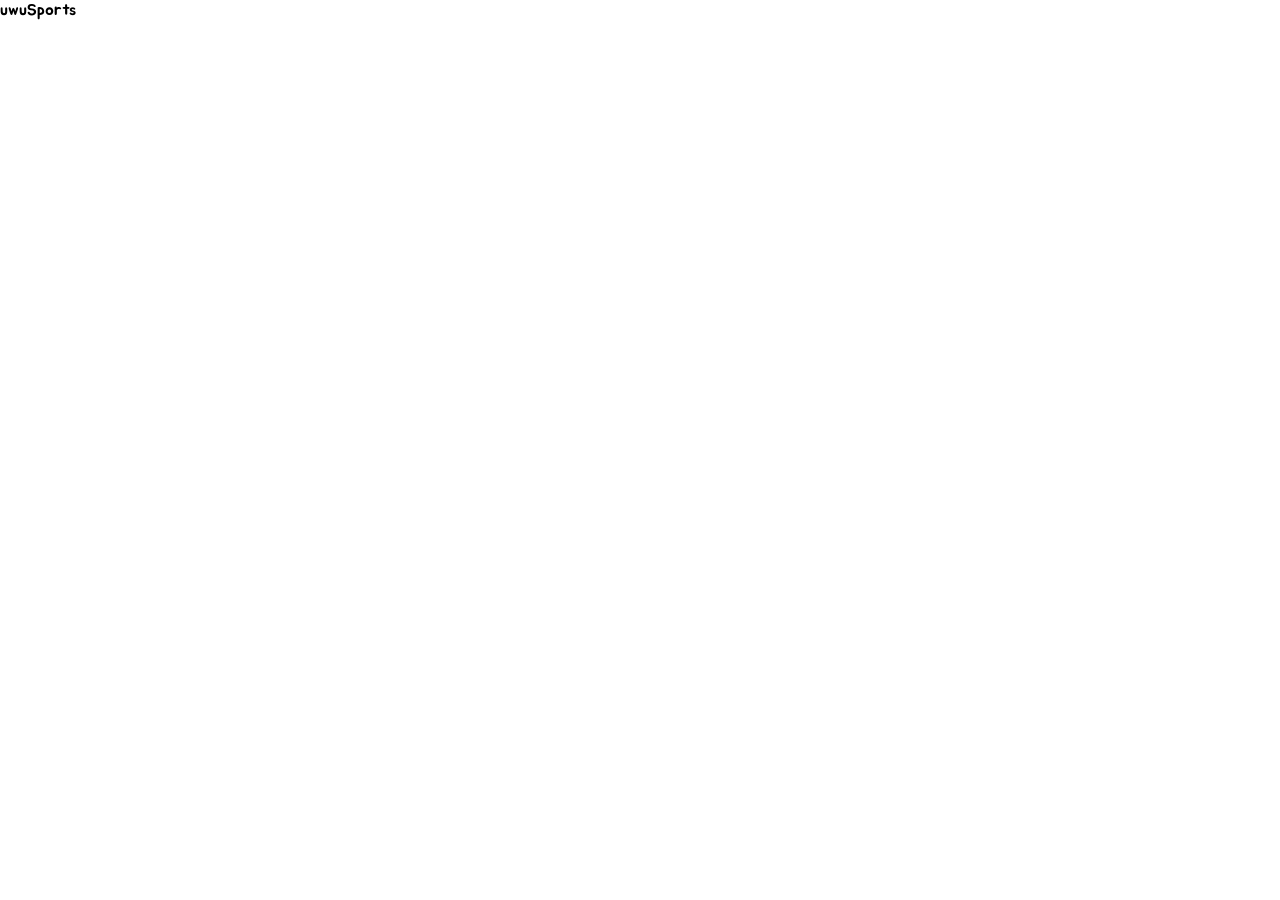
==== main-site/index.html @ 339b44cb "init structure" ====
<!doctype html>
<html lang="en">

<head>
    <!-- Google tag (gtag.js) -->
    <script async src="https://www.googletagmanager.com/gtag/js?id=G-FMCYFTFPEL"></script>
    <script>
        window.dataLayer = window.dataLayer || [];

        function gtag() {
            dataLayer.push(arguments);
        }
        gtag('js', new Date());

        gtag('config', 'G-FMCYFTFPEL');
    </script>
    <script async src="https://pagead2.googlesyndication.com/pagead/js/adsbygoogle.js?client=ca-pub-9715826188316382"
        crossorigin="anonymous"></script>

    <link rel="manifest" href="/manifest.json" />

    <meta charset="utf-8">
    <title>uwuSports | UwU Apps</title>
    <meta name="viewport" content="width=device-width, initial-scale=1">
    <meta name="description" content="A simple uwuSports app; view live uwuSports at a glance!">
    <meta name="description" content="View live sports scores at your fingertips!">

    <meta property="og:type" content="website">
    <meta property="og:title" content="uwuSports | UwU Apps" />
    <meta property="og:site_name" content="UwU Apps" />
    <meta property="og:description" content="A simple uwuSports app; view live uwuSports at a glance!" />

    <link rel="stylesheet" href="https://fonts.googleapis.com/css?family=Jua">
    <link rel="stylesheet" href="/style.css">
    <meta name="theme-color" content="#ccffcc" />

    <!-- Embed Image -->
    <link rel="apple-touch-icon" href="/USC.png">
    <link rel="icon" href="/favicon.ico">
    <link rel="shortcut icon" href="/favicon.ico">
    <meta name="twitter:card" content="summary">
    <meta name="twitter:image:src" content="/USC.png">
    <meta property="og:image" content="/USC.png" />

    <link rel="stylesheet" href="https://cdnjs.cloudflare.com/ajax/libs/font-awesome/6.5.2/css/all.min.css">
    <script defer="" src="https://use.fontawesome.com/releases/v6.5.2/js/all.js"></script>
</head>

<body>
    uwuSports

    <script src="/script.js"></script>

    <script>
        if ('serviceWorker' in navigator) {
          navigator.serviceWorker.register('/sw.js');
        }
    </script>
    
</body>

</html>
---- style.css ----
* {
  padding: 0;
  margin: 0;
  box-sizing: border-box;
  font-family: "Jua", sans-serif;

  /* Chrome and Opera */
  user-select: none;

  /* Safari */
  -webkit-user-select: none;

  /* Konqueror HTML */
  -khtml-user-select: none;

  /* Firefox */
  -moz-user-select: none;

  /* Internet Explorer/Edge */
  -ms-user-select: none;
}

:link {
  color: #6f6;
}

:visited {
  color: #66f;
}

:root {
  --brand: #99ff99;
  --bg: #f7faf8;
  --card: #ffffff;
  --ink: #0f1721;
  --muted: #667085;
  --ring: rgba(153, 255, 153, 0.5);
  --ok: #16a34a;
  --warn: #ea580c;
  --busy: #b91c1c;
}
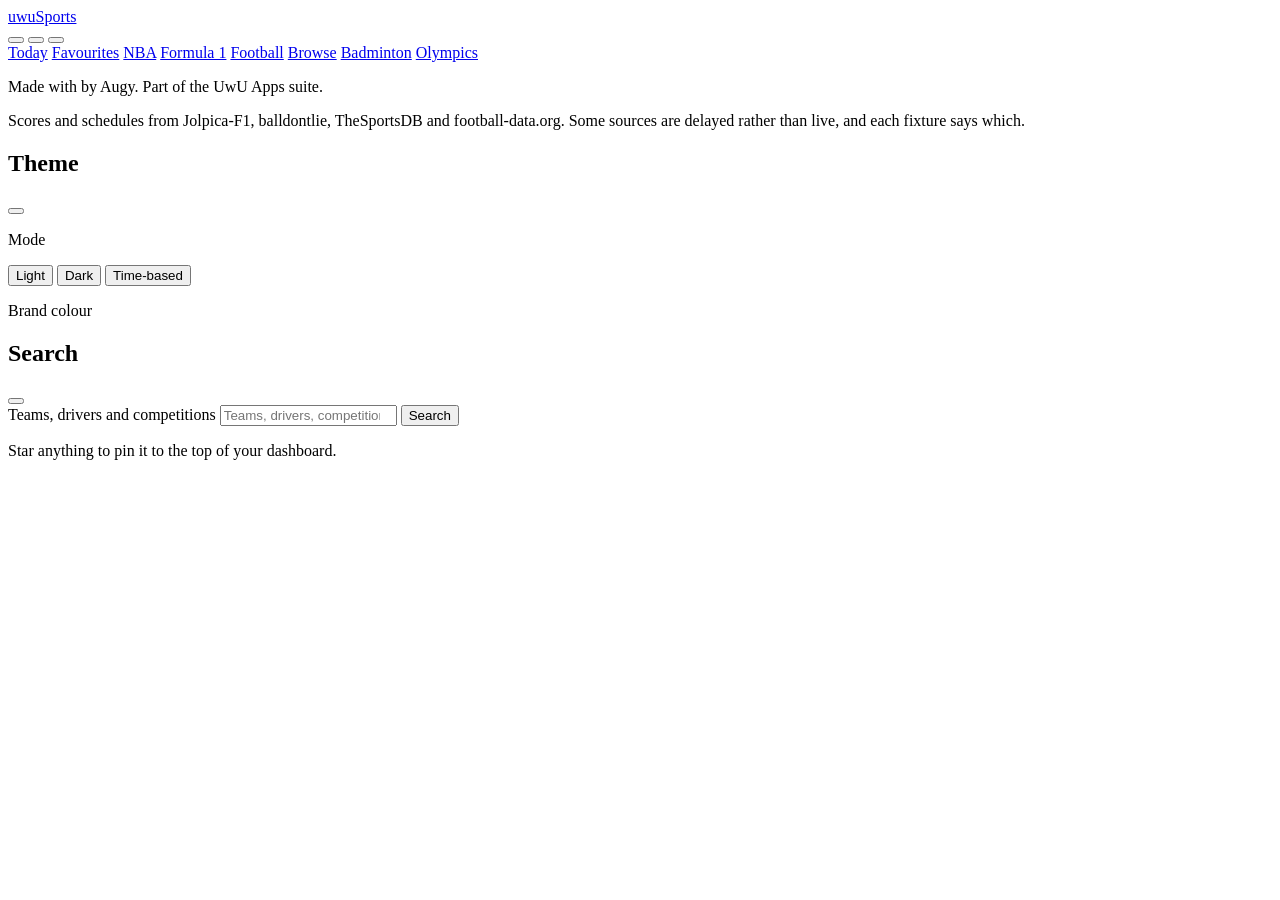
==== commit e24290f7: "feat(uwuSports): add sports fixture PWA with multi-source adapters and sw verification - Build uwuSp" ====
--- a/main-site/index.html
+++ b/main-site/index.html
@@ -2,6 +2,30 @@
 <html lang="en">
 
 <head>
+    <script>
+        /* Pre-paint theme resolution. Runs before the stylesheet so the saved
+           theme lands before first paint, which is what stops an evening
+           reader watching a white page turn dark a moment later.
+
+           The two hours below are duplicated from LIGHT_FROM_HOUR and
+           LIGHT_UNTIL_HOUR in /js/theme.js and have to be: this script cannot
+           import anything. Change them together. */
+        (function () {
+            var k = "uwusports";
+            var m = localStorage.getItem(k + ".mode") || "light";
+
+            document.documentElement.setAttribute("data-mode-preference", m);
+            if (m === "time") {
+                var h = new Date().getHours();
+                m = h >= 9 && h < 18 ? "light" : "dark";
+            }
+
+            var c = localStorage.getItem(k + ".colorTheme") || "classic";
+            document.documentElement.setAttribute("data-mode", m);
+            document.documentElement.setAttribute("data-color-theme", c);
+        })();
+    </script>
+
     <!-- Google tag (gtag.js) -->
     <script async src="https://www.googletagmanager.com/gtag/js?id=G-FMCYFTFPEL"></script>
     <script>
@@ -22,41 +46,124 @@
     <meta charset="utf-8">
     <title>uwuSports | UwU Apps</title>
     <meta name="viewport" content="width=device-width, initial-scale=1">
-    <meta name="description" content="A simple uwuSports app; view live uwuSports at a glance!">
     <meta name="description" content="View live sports scores at your fingertips!">
 
     <meta property="og:type" content="website">
     <meta property="og:title" content="uwuSports | UwU Apps" />
     <meta property="og:site_name" content="UwU Apps" />
-    <meta property="og:description" content="A simple uwuSports app; view live uwuSports at a glance!" />
+    <meta property="og:description" content="View live sports scores at your fingertips!" />
 
     <link rel="stylesheet" href="https://fonts.googleapis.com/css?family=Jua">
-    <link rel="stylesheet" href="/style.css">
+    <link rel="stylesheet" href="/css/theme.css">
+    <link rel="stylesheet" href="/css/style.css">
     <meta name="theme-color" content="#ccffcc" />
 
     <!-- Embed Image -->
-    <link rel="apple-touch-icon" href="/USC.png">
+    <link rel="apple-touch-icon" href="/USC-192.png">
     <link rel="icon" href="/favicon.ico">
     <link rel="shortcut icon" href="/favicon.ico">
     <meta name="twitter:card" content="summary">
-    <meta name="twitter:image:src" content="/USC.png">
-    <meta property="og:image" content="/USC.png" />
+    <meta name="twitter:image:src" content="/USC-main.png">
+    <meta property="og:image" content="/USC-main.png" />
 
-    <link rel="stylesheet" href="https://cdnjs.cloudflare.com/ajax/libs/font-awesome/6.5.2/css/all.min.css">
-    <script defer="" src="https://use.fontawesome.com/releases/v6.5.2/js/all.js"></script>
+    <script type="module" src="/js/app.js"></script>
 </head>
 
 <body>
-    uwuSports
+    <header class="topbar">
+        <div class="topbar-inner">
+            <a class="brand" href="#today">
+                <span class="brand-mark" data-icon="trophy" aria-hidden="true"></span>
+                <span class="brand-name">uwuSports</span>
+            </a>
 
-    <script src="/script.js"></script>
+            <div class="topbar-actions">
+                <button class="icon-btn" id="searchBtn" type="button" aria-label="Search">
+                    <span data-icon="search"></span>
+                </button>
+                <button class="icon-btn" id="refreshBtn" type="button" aria-label="Refresh fixtures">
+                    <span data-icon="refresh"></span>
+                </button>
+                <a class="icon-btn coffee-btn" href="https://donate.stripe.com/28o2akeAr3hv0DK6oo" target="_blank"
+                    rel="noopener noreferrer" aria-label="Buy Augy a coffee">
+                    <span data-icon="coffee"></span>
+                </a>
+                <button class="icon-btn" id="themeBtn" type="button" aria-label="Theme">
+                    <span data-icon="sun"></span>
+                </button>
+            </div>
+        </div>
 
-    <script>
-        if ('serviceWorker' in navigator) {
-          navigator.serviceWorker.register('/sw.js');
-        }
-    </script>
-    
+        <nav class="tabs" aria-label="Sports">
+            <a class="tab" href="#today" data-route="today">Today</a>
+            <a class="tab" href="#favourites" data-route="favourites">Favourites</a>
+            <a class="tab" href="#nba" data-route="nba">NBA</a>
+            <a class="tab" href="#f1" data-route="f1">Formula 1</a>
+            <a class="tab" href="#football" data-route="football">Football</a>
+            <a class="tab" href="#browse" data-route="browse">Browse</a>
+            <a class="tab" href="#badminton" data-route="badminton">Badminton</a>
+            <a class="tab" href="#olympics" data-route="olympics">Olympics</a>
+        </nav>
+    </header>
+
+    <main class="wrap">
+        <p class="freshness" id="freshness" role="status" aria-live="polite"></p>
+        <div id="view"></div>
+        <div id="standings"></div>
+    </main>
+
+    <footer class="footer">
+        <p>
+            Made with <span class="footer-heart" data-icon="heart" aria-label="love"></span> by Augy.
+            Part of the UwU Apps suite.
+        </p>
+        <p class="footer-sources">
+            Scores and schedules from Jolpica-F1, balldontlie, TheSportsDB and football-data.org.
+            Some sources are delayed rather than live, and each fixture says which.
+        </p>
+    </footer>
+
+    <div class="modal-backdrop hidden" id="themeModal">
+        <div class="modal glass" role="dialog" aria-modal="true" aria-labelledby="themeModalTitle">
+            <div class="modal-head">
+                <h2 id="themeModalTitle">Theme</h2>
+                <button class="icon-btn small" type="button" data-close-modal="themeModal" aria-label="Close">
+                    <span data-icon="close"></span>
+                </button>
+            </div>
+            <p class="modal-section-label">Mode</p>
+            <div class="mode-toggle" id="modeToggle">
+                <button class="mode-btn" type="button" data-mode="light" aria-pressed="false"><span
+                        data-icon="sun"></span>Light</button>
+                <button class="mode-btn" type="button" data-mode="dark" aria-pressed="false"><span
+                        data-icon="moon"></span>Dark</button>
+                <button class="mode-btn mode-btn-wide" type="button" data-mode="time" aria-pressed="false"><span
+                        data-icon="clock"></span>Time-based</button>
+            </div>
+            <p class="mode-note" id="modeNote" hidden></p>
+            <p class="modal-section-label">Brand colour</p>
+            <div class="swatch-grid" id="swatchGrid"></div>
+        </div>
+    </div>
+
+    <div class="modal-backdrop hidden" id="searchModal">
+        <div class="modal glass" role="dialog" aria-modal="true" aria-labelledby="searchModalTitle">
+            <div class="modal-head">
+                <h2 id="searchModalTitle">Search</h2>
+                <button class="icon-btn small" type="button" data-close-modal="searchModal" aria-label="Close">
+                    <span data-icon="close"></span>
+                </button>
+            </div>
+            <form class="search-form" id="searchForm" role="search">
+                <label class="visually-hidden" for="searchInput">Teams, drivers and competitions</label>
+                <input class="search-input" id="searchInput" type="search" autocomplete="off"
+                    placeholder="Teams, drivers, competitions" />
+                <button class="search-submit" type="submit">Search</button>
+            </form>
+            <p class="search-hint">Star anything to pin it to the top of your dashboard.</p>
+            <div class="search-results" id="searchResults"></div>
+        </div>
+    </div>
 </body>
 
 </html>
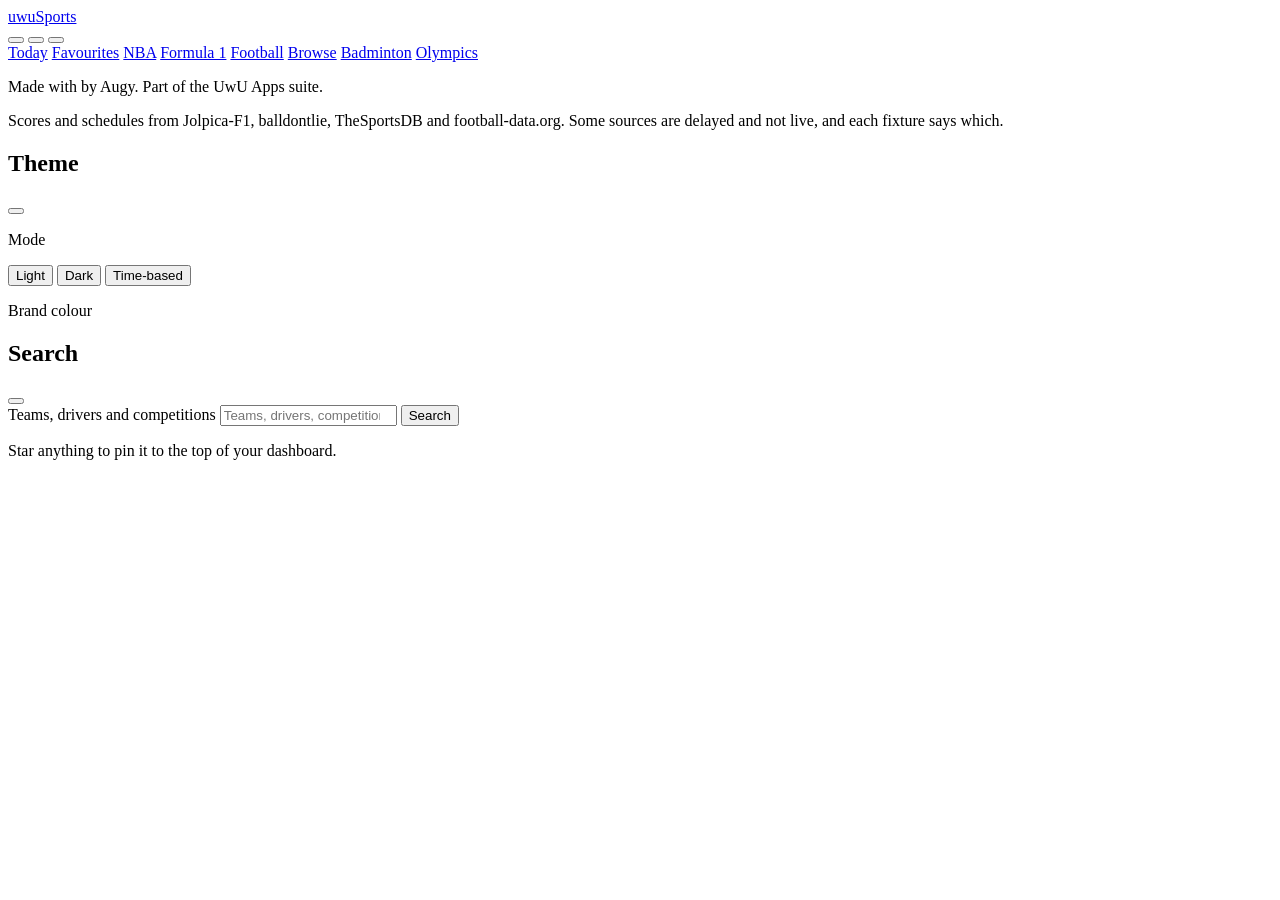
==== commit 18ed3ff4: "grammar fix" ====
--- a/main-site/index.html
+++ b/main-site/index.html
@@ -119,7 +119,7 @@
         </p>
         <p class="footer-sources">
             Scores and schedules from Jolpica-F1, balldontlie, TheSportsDB and football-data.org.
-            Some sources are delayed rather than live, and each fixture says which.
+            Some sources are delayed and not live, and each fixture says which.
         </p>
     </footer>
 
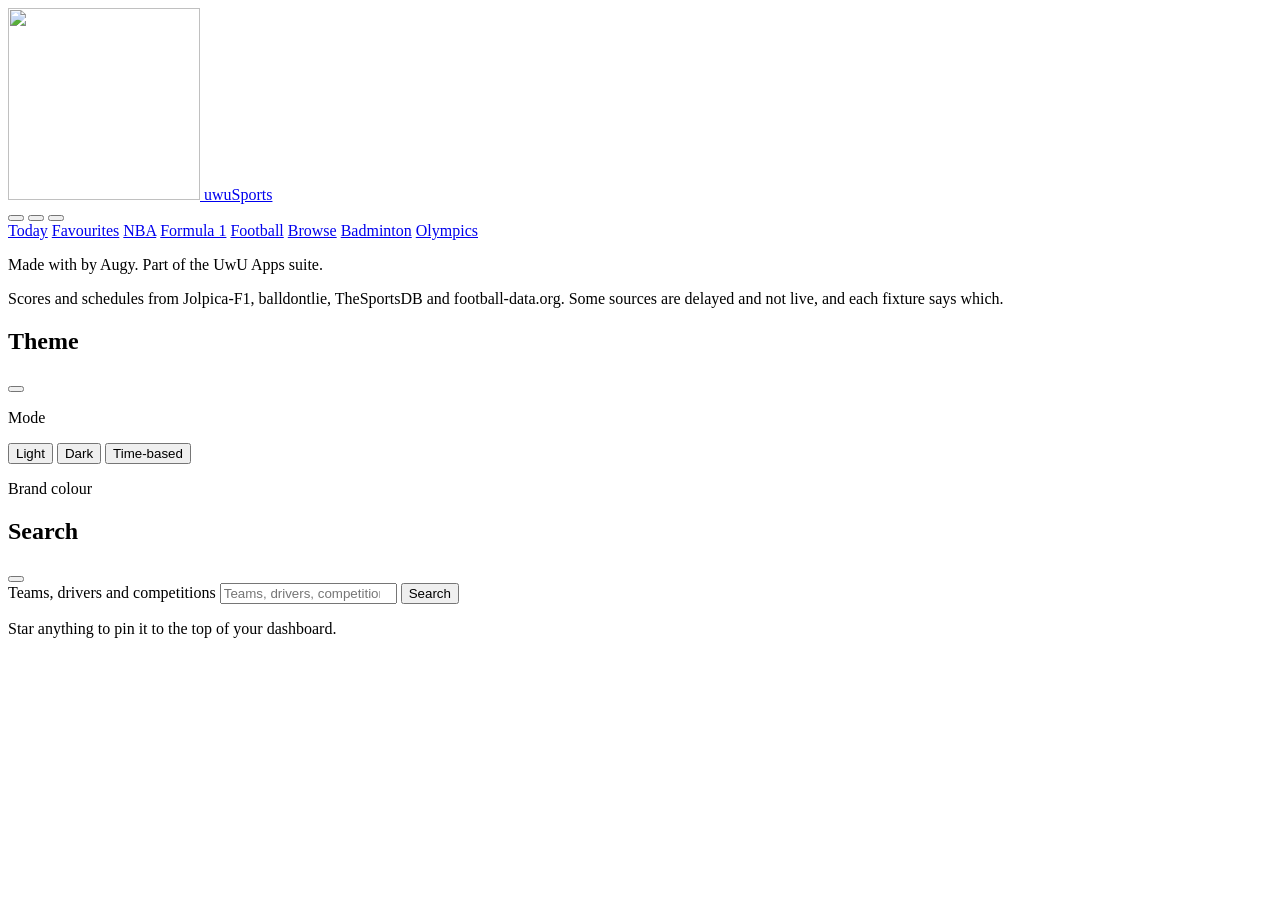
==== commit 1d269fac: "site icon in top nav" ====
--- a/main-site/index.html
+++ b/main-site/index.html
@@ -73,7 +73,7 @@
     <header class="topbar">
         <div class="topbar-inner">
             <a class="brand" href="#today">
-                <span class="brand-mark" data-icon="trophy" aria-hidden="true"></span>
+                <img class="brand-mark" src="/USC-192.png" alt="" width="192" height="192" decoding="async" />
                 <span class="brand-name">uwuSports</span>
             </a>
 
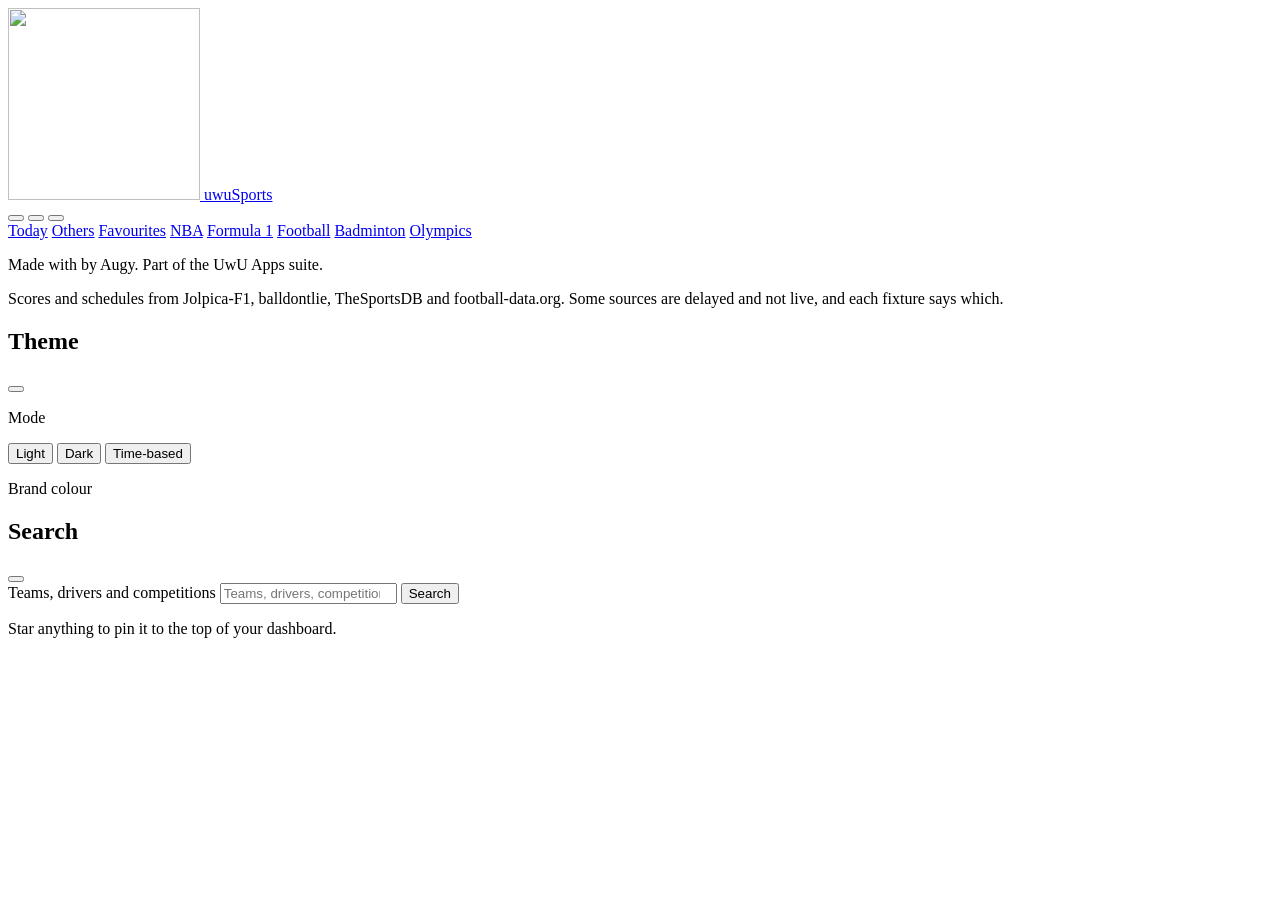
==== commit 5301bca1: "feat(uwuSports): add dynamic sport filter bar to Today view and rename Browse tab - Add dynamic spor" ====
--- a/main-site/index.html
+++ b/main-site/index.html
@@ -96,17 +96,20 @@
 
         <nav class="tabs" aria-label="Sports">
             <a class="tab" href="#today" data-route="today">Today</a>
+            <a class="tab" href="#browse" data-route="browse">Others</a>
             <a class="tab" href="#favourites" data-route="favourites">Favourites</a>
             <a class="tab" href="#nba" data-route="nba">NBA</a>
             <a class="tab" href="#f1" data-route="f1">Formula 1</a>
             <a class="tab" href="#football" data-route="football">Football</a>
-            <a class="tab" href="#browse" data-route="browse">Browse</a>
             <a class="tab" href="#badminton" data-route="badminton">Badminton</a>
             <a class="tab" href="#olympics" data-route="olympics">Olympics</a>
         </nav>
     </header>
 
     <main class="wrap">
+        <!-- Today and Others. Hidden on every other route, so the second
+             row of tabs never appears above a section it cannot filter. -->
+        <nav class="subtabs hidden" id="browseTabs" aria-label="Filter by sport"></nav>
         <p class="freshness" id="freshness" role="status" aria-live="polite"></p>
         <div id="view"></div>
         <div id="standings"></div>
